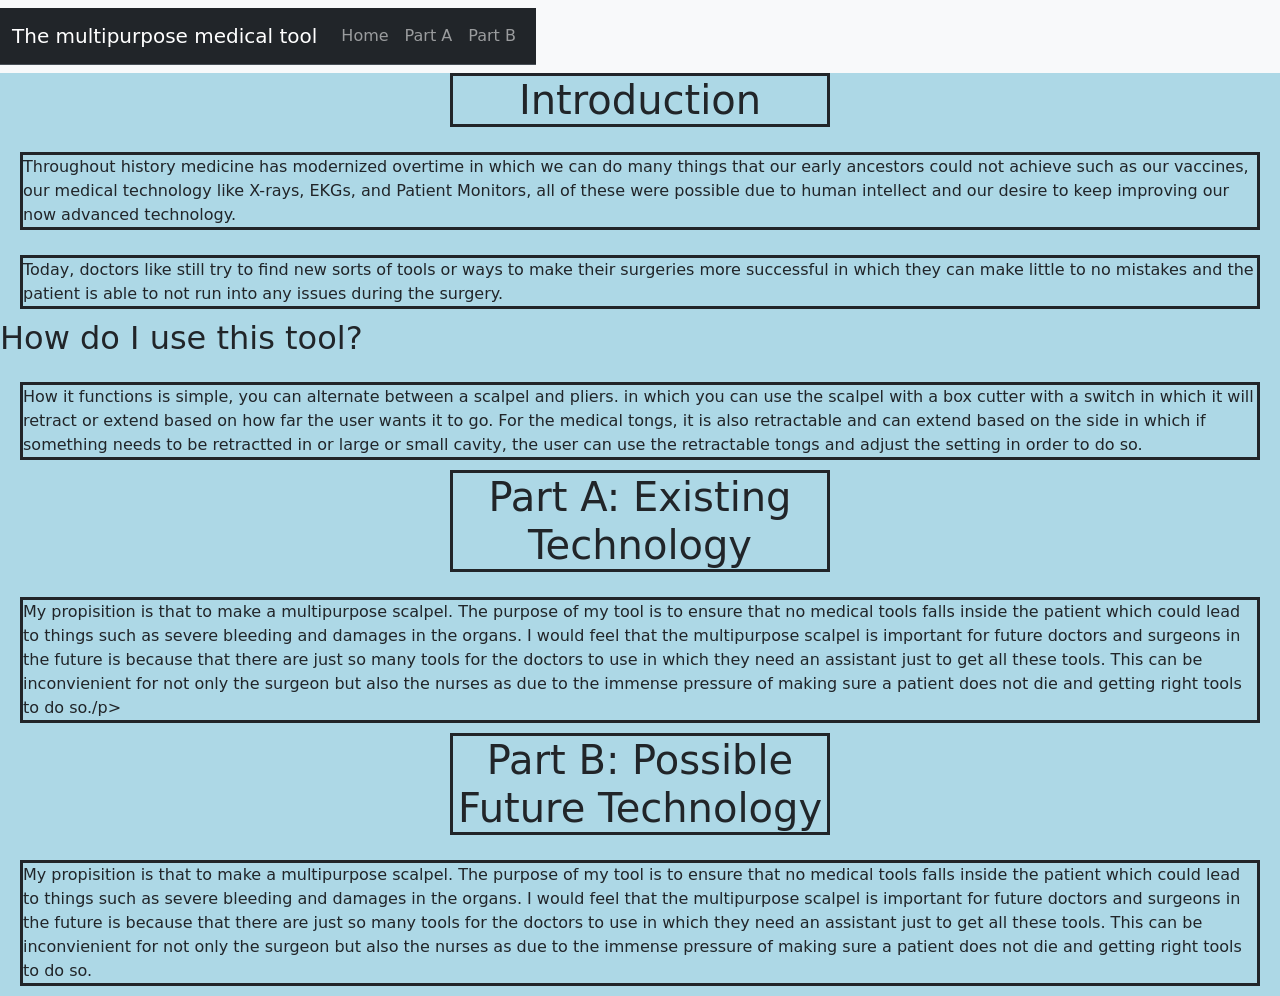
==== index.html @ ede0e6a2 "Tue, May 19, 2026, 8:55 AM -04:00" ====
<!DOCTYPE html>
<html>
    <head>
        <!-- Required meta tags -->
       <head>
  <link
    rel="stylesheet"
    href="https://cdnjs.cloudflare.com/ajax/libs/animate.css/4.1.1/animate.min.css"
  />
</head>

        <meta charset="utf-8">
        <meta name="viewport" content="width=device-width, initial-scale=1">

        <link href="https://cdn.jsdelivr.net/npm/bootstrap@5.3.0-alpha1/dist/css/bootstrap.min.css" rel="stylesheet" />
        <link href="style.css" rel="stylesheet" type="text/css" />
        <style>
            /* CSS */

        </style>

        <title>The-medical-perspective</title>
    </head>
    <body>
        <!-- HTML -->
        <html>
  <head>
    <script src="https://aframe.io/releases/1.7.1/aframe.min.js"></script>
  </head>
  <body>
    <nav class="navbar navbar-expand-lg bg-body-tertiary">
 <nav class="navbar bg-dark border-bottom border-body" data-bs-theme="dark">
      <div class="container-fluid">
    <a class="navbar-brand" href="#">The multipurpose medical tool</a>
   <img src "<img src="https://encrypted-tbn0.gstatic.com/images?q=tbn:ANd9GcSdV5-xfZitNNwZ-UPZdoKZO1iI7EM2epRx2g&amp;s"/>
    <button class="navbar-toggler" type="button" data-bs-toggle="collapse" data-bs-target="#navbarNavDropdown" aria-controls="navbarNavDropdown" aria-expanded="false" aria-label="Toggle navigation">
      <span class="navbar-toggler-icon"></span>
    </button>
    <div class="collapse navbar-collapse" id="navbarNavDropdown">
      <ul class="navbar-nav">
        <li class="nav-item">
          <a class="nav-link" href="#">Home</a>
        </li>
        <li class="nav-item">
          <a class="nav-link" href="#">Part A</a>
        </li>
        <li class="nav-item">
          <a class="nav-link" href="#">Part B</a>


        </nav>
          </nav>
        </div>
      </div>
        </body>
        <h1 class="animate__animated animate__flipInX text-center">Introduction </h1>
          <p>Throughout history medicine has modernized overtime in which we can do many things that our  early ancestors could not achieve such as our vaccines, our medical technology like X-rays, EKGs, and Patient Monitors, all of these were possible due to human intellect and our desire to keep improving our now advanced technology. </p>

 <p id="21">Today, doctors like still try to find new sorts of tools or ways to make their surgeries more successful in which they can make little to no mistakes and the patient is able to not run into any issues during the surgery.</p>
    <h2>How do I use this tool?</h2>
 <p>How it functions is simple, you can alternate between a scalpel and pliers. in which you can use the scalpel with a box cutter with a switch in which it will retract or extend based on how far the user wants it to go. For the medical tongs, it is also retractable and can extend based on the side in which if something needs to be retractted in or large or small cavity, the user can use the retractable tongs and adjust the setting in order to do so. </p>


<h1 class="animate__animated animate__bounceIn text-center">Part A: Existing Technology</h1>
  <p>My propisition is that to make a multipurpose scalpel. The purpose of my tool is to ensure that no medical tools falls inside the patient which could lead to things such as severe bleeding and damages in the organs. I would feel that the multipurpose scalpel is important for future doctors and surgeons in the future is because that there are just so many tools for the doctors to use in which they need an assistant just to get all these tools. This can be inconvienient for not only the surgeon but also the nurses as due to the immense pressure of making sure a patient does not die and getting right tools to do so./p>
<h1 class="animate__animated animate__bounceIn text-center"
>Part B: Possible Future Technology</h1>
 <p>My propisition is that to make a multipurpose scalpel. The purpose of my tool is to ensure that no medical tools falls inside the patient which could lead to things such as severe bleeding and damages in the organs. I would feel that the multipurpose scalpel is important for future doctors and surgeons in the future is because that there are just so many tools for the doctors to use in which they need an assistant just to get all these tools. This can be inconvienient for not only the surgeon but also the nurses as due to the immense pressure of making sure a patient does not die and getting right tools to do so.</p>
</html>
 <html>
<div>
 <a-scene>
     <a-cylinder position="1 1 1" radius="0.25" height="5" color="#D3D3D3"></a-cylinder>
    <a-cylinder position="1 1 1" radius="0.50" height="3" color="#D3D3D3"></a-cylinder>
    <a-sky color="#ECECEC"> </a-sky>
  </html>
 </div>


        <script src="https://cdn.jsdelivr.net/npm/bootstrap@5.3.0-alpha1/dist/js/bootstrap.bundle.min.js"></script>
        <!-- <script src="script.js"></script> -->
        <script>

            // JS


        </script>
    </body>
</html>
---- style.css ----
body {
    background-color: #ADD8E6;
}
 p {
    border-style: solid;
    margin-top: 25px;
  margin-bottom: 10px;
  margin-right: 20px;
  margin-left: 20px;
}

h1 {
    border-style: solid;
    margin-left: 450px;
    margin-right:450px;
}

h21 {
    margin-left: 50px;
}
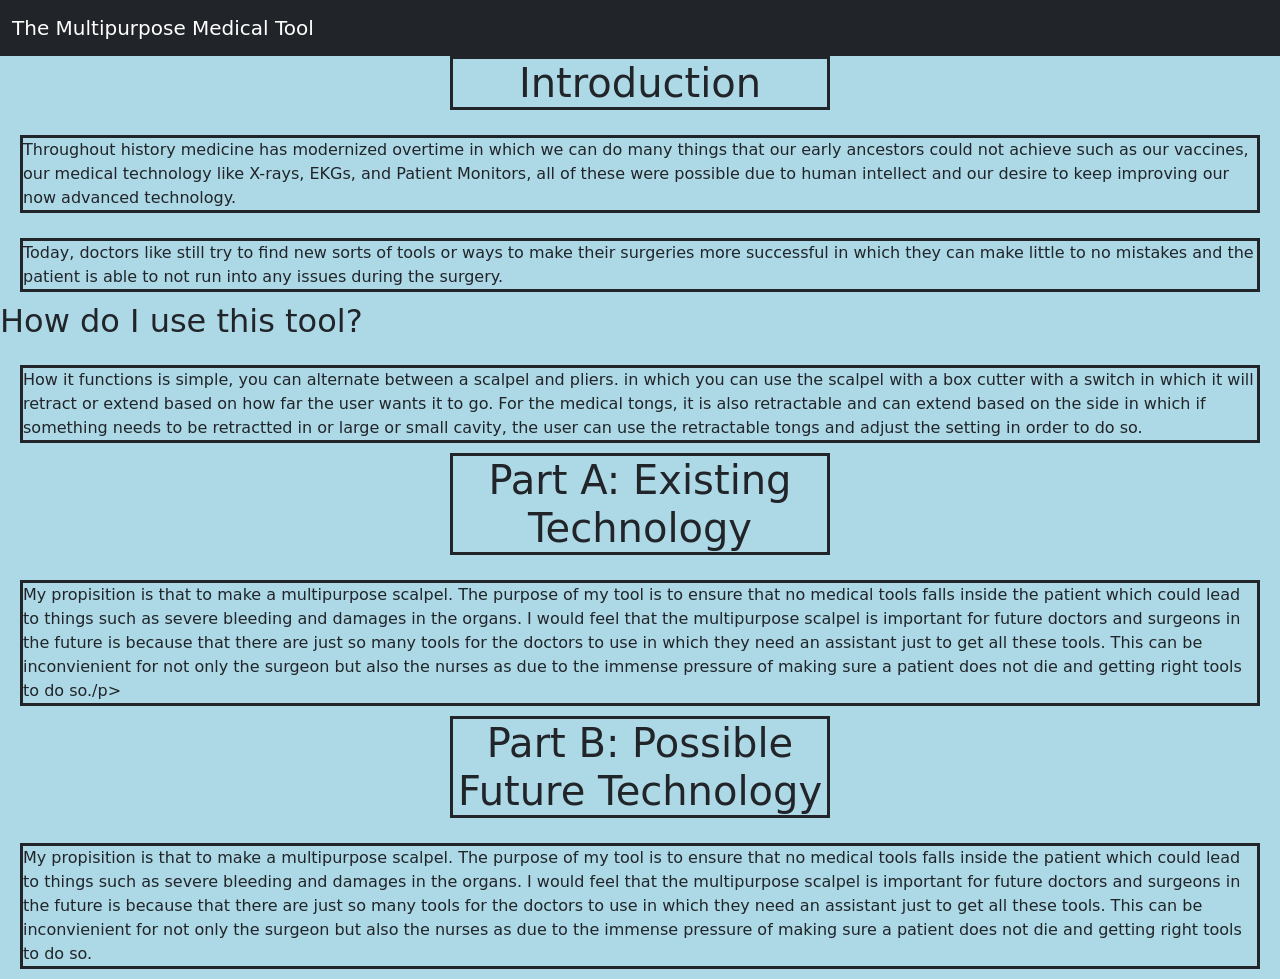
==== commit 9444fadb: "m" ====
--- a/index.html
+++ b/index.html
@@ -25,38 +25,18 @@
         <!-- HTML -->
         <html>
   <head>
-    <script src="https://aframe.io/releases/1.7.1/aframe.min.js"></script>
-  </head>
-  <body>
-    <nav class="navbar navbar-expand-lg bg-body-tertiary">
- <nav class="navbar bg-dark border-bottom border-body" data-bs-theme="dark">
-      <div class="container-fluid">
-    <a class="navbar-brand" href="#">The multipurpose medical tool</a>
-   <img src "<img src="https://encrypted-tbn0.gstatic.com/images?q=tbn:ANd9GcSdV5-xfZitNNwZ-UPZdoKZO1iI7EM2epRx2g&amp;s"/>
-    <button class="navbar-toggler" type="button" data-bs-toggle="collapse" data-bs-target="#navbarNavDropdown" aria-controls="navbarNavDropdown" aria-expanded="false" aria-label="Toggle navigation">
-      <span class="navbar-toggler-icon"></span>
-    </button>
-    <div class="collapse navbar-collapse" id="navbarNavDropdown">
-      <ul class="navbar-nav">
-        <li class="nav-item">
-          <a class="nav-link" href="#">Home</a>
-        </li>
-        <li class="nav-item">
-          <a class="nav-link" href="#">Part A</a>
-        </li>
-        <li class="nav-item">
-          <a class="nav-link" href="#">Part B</a>
-
-
-        </nav>
-          </nav>
+     <nav class="navbar navbar-dark bg-dark">
+        <div class="container-fluid">
+            <a class="navbar-brand " href="#">
+                The Multipurpose Medical Tool
+            </a>
         </div>
-      </div>
+    </nav>
         </body>
         <h1 class="animate__animated animate__flipInX text-center">Introduction </h1>
           <p>Throughout history medicine has modernized overtime in which we can do many things that our  early ancestors could not achieve such as our vaccines, our medical technology like X-rays, EKGs, and Patient Monitors, all of these were possible due to human intellect and our desire to keep improving our now advanced technology. </p>
 
- <p id="21">Today, doctors like still try to find new sorts of tools or ways to make their surgeries more successful in which they can make little to no mistakes and the patient is able to not run into any issues during the surgery.</p>
+ <p>Today, doctors like still try to find new sorts of tools or ways to make their surgeries more successful in which they can make little to no mistakes and the patient is able to not run into any issues during the surgery.</p>
     <h2>How do I use this tool?</h2>
  <p>How it functions is simple, you can alternate between a scalpel and pliers. in which you can use the scalpel with a box cutter with a switch in which it will retract or extend based on how far the user wants it to go. For the medical tongs, it is also retractable and can extend based on the side in which if something needs to be retractted in or large or small cavity, the user can use the retractable tongs and adjust the setting in order to do so. </p>
 
@@ -67,16 +47,6 @@
 >Part B: Possible Future Technology</h1>
  <p>My propisition is that to make a multipurpose scalpel. The purpose of my tool is to ensure that no medical tools falls inside the patient which could lead to things such as severe bleeding and damages in the organs. I would feel that the multipurpose scalpel is important for future doctors and surgeons in the future is because that there are just so many tools for the doctors to use in which they need an assistant just to get all these tools. This can be inconvienient for not only the surgeon but also the nurses as due to the immense pressure of making sure a patient does not die and getting right tools to do so.</p>
 </html>
- <html>
-<div>
- <a-scene>
-     <a-cylinder position="1 1 1" radius="0.25" height="5" color="#D3D3D3"></a-cylinder>
-    <a-cylinder position="1 1 1" radius="0.50" height="3" color="#D3D3D3"></a-cylinder>
-    <a-sky color="#ECECEC"> </a-sky>
-  </html>
- </div>
-
-
         <script src="https://cdn.jsdelivr.net/npm/bootstrap@5.3.0-alpha1/dist/js/bootstrap.bundle.min.js"></script>
         <!-- <script src="script.js"></script> -->
         <script>
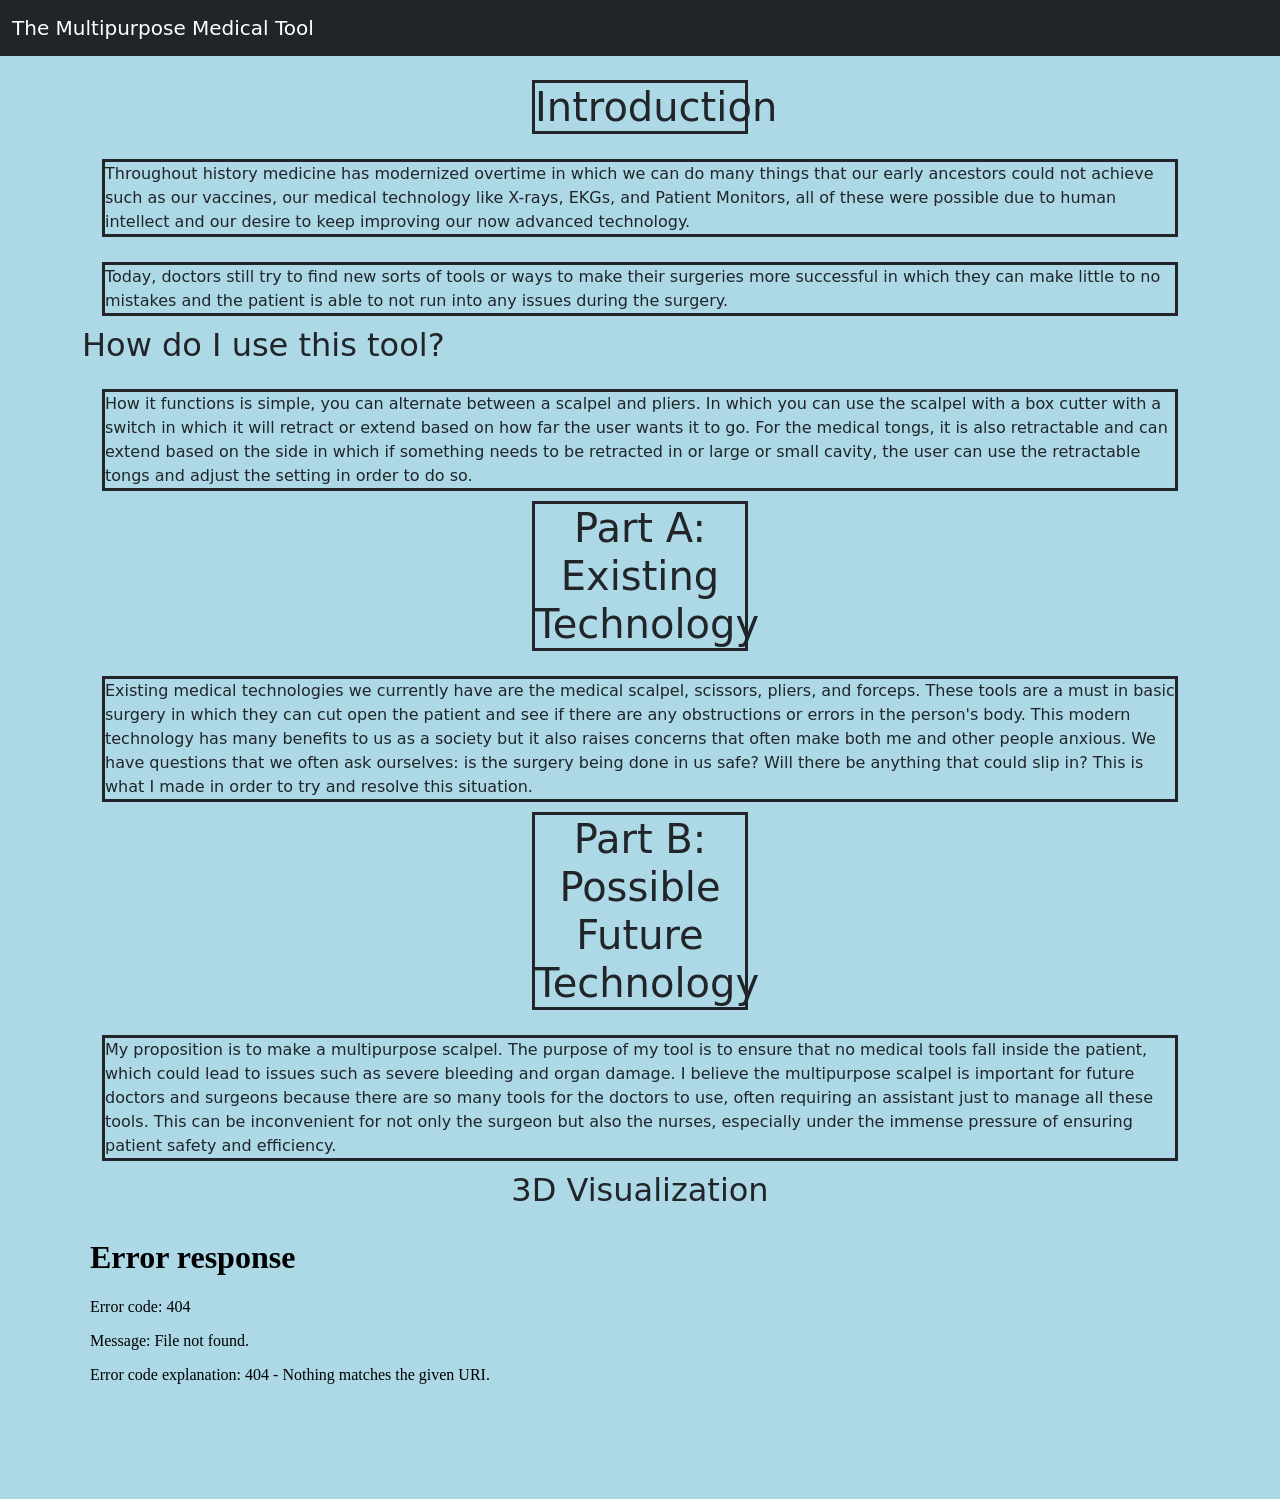
==== commit 10eacc9f: "p" ====
--- a/index.html
+++ b/index.html
@@ -1,59 +1,60 @@
 <!DOCTYPE html>
-<html>
-    <head>
-        <!-- Required meta tags -->
-       <head>
-  <link
-    rel="stylesheet"
-    href="https://cdnjs.cloudflare.com/ajax/libs/animate.css/4.1.1/animate.min.css"
-  />
+<html lang="en">
+<head>
+   
+    <meta charset="utf-8" />
+    <meta name="viewport" content="width=device-width, initial-scale=1" />
+
+    <link href="https://cdn.jsdelivr.net/npm/bootstrap@5.3.0-alpha1/dist/css/bootstrap.min.css" rel="stylesheet" />
+
+
+    <link rel="stylesheet" href="https://cdnjs.cloudflare.com/ajax/libs/animate.css/4.1.1/animate.min.css" />
+
+
+    <link href="style.css" rel="stylesheet" type="text/css" />
+
+    <title>The-medical-perspective</title>
 </head>
+<body>
 
-        <meta charset="utf-8">
-        <meta name="viewport" content="width=device-width, initial-scale=1">
-
-        <link href="https://cdn.jsdelivr.net/npm/bootstrap@5.3.0-alpha1/dist/css/bootstrap.min.css" rel="stylesheet" />
-        <link href="style.css" rel="stylesheet" type="text/css" />
-        <style>
-            /* CSS */
-
-        </style>
-
-        <title>The-medical-perspective</title>
-    </head>
-    <body>
-        <!-- HTML -->
-        <html>
-  <head>
-     <nav class="navbar navbar-dark bg-dark">
+    <nav class="navbar navbar-dark bg-dark">
         <div class="container-fluid">
-            <a class="navbar-brand " href="#">
-                The Multipurpose Medical Tool
-            </a>
+            <a class="navbar-brand" href="#">The Multipurpose Medical Tool</a>
         </div>
     </nav>
-        </body>
-        <h1 class="animate__animated animate__flipInX text-center">Introduction </h1>
-          <p>Throughout history medicine has modernized overtime in which we can do many things that our  early ancestors could not achieve such as our vaccines, our medical technology like X-rays, EKGs, and Patient Monitors, all of these were possible due to human intellect and our desire to keep improving our now advanced technology. </p>
-
- <p>Today, doctors like still try to find new sorts of tools or ways to make their surgeries more successful in which they can make little to no mistakes and the patient is able to not run into any issues during the surgery.</p>
-    <h2>How do I use this tool?</h2>
- <p>How it functions is simple, you can alternate between a scalpel and pliers. in which you can use the scalpel with a box cutter with a switch in which it will retract or extend based on how far the user wants it to go. For the medical tongs, it is also retractable and can extend based on the side in which if something needs to be retractted in or large or small cavity, the user can use the retractable tongs and adjust the setting in order to do so. </p>
 
 
-<h1 class="animate__animated animate__bounceIn text-center">Part A: Existing Technology</h1>
-  <p>My propisition is that to make a multipurpose scalpel. The purpose of my tool is to ensure that no medical tools falls inside the patient which could lead to things such as severe bleeding and damages in the organs. I would feel that the multipurpose scalpel is important for future doctors and surgeons in the future is because that there are just so many tools for the doctors to use in which they need an assistant just to get all these tools. This can be inconvienient for not only the surgeon but also the nurses as due to the immense pressure of making sure a patient does not die and getting right tools to do so./p>
-<h1 class="animate__animated animate__bounceIn text-center"
->Part B: Possible Future Technology</h1>
- <p>My propisition is that to make a multipurpose scalpel. The purpose of my tool is to ensure that no medical tools falls inside the patient which could lead to things such as severe bleeding and damages in the organs. I would feel that the multipurpose scalpel is important for future doctors and surgeons in the future is because that there are just so many tools for the doctors to use in which they need an assistant just to get all these tools. This can be inconvienient for not only the surgeon but also the nurses as due to the immense pressure of making sure a patient does not die and getting right tools to do so.</p>
+    <div class="container my-4">
+        <h1 class="animate__animated animate__flipInX text-center">Introduction</h1>
+        <p>
+            Throughout history medicine has modernized overtime in which we can do many things that our early ancestors could not achieve such as our vaccines, our medical technology like X-rays, EKGs, and Patient Monitors, all of these were possible due to human intellect and our desire to keep improving our now advanced technology.
+        </p>
+        <p>
+            Today, doctors still try to find new sorts of tools or ways to make their surgeries more successful in which they can make little to no mistakes and the patient is able to not run into any issues during the surgery.
+        </p>
+        <h2>How do I use this tool?</h2>
+        <p>
+            How it functions is simple, you can alternate between a scalpel and pliers. In which you can use the scalpel with a box cutter with a switch in which it will retract or extend based on how far the user wants it to go. For the medical tongs, it is also retractable and can extend based on the side in which if something needs to be retracted in or large or small cavity, the user can use the retractable tongs and adjust the setting in order to do so.
+        </p>
+
+        <h1 class="animate__animated animate__bounceIn text-center">Part A: Existing Technology</h1>
+        <p>
+            Existing medical technologies we currently have are the medical scalpel, scissors, pliers, and forceps. These tools are a must in basic surgery in which they can cut open the patient and see if there are any obstructions or errors in the person's body. This modern technology has many benefits to us as a society but it also raises concerns that often make both me and other people anxious. We have questions that we often ask ourselves: is the surgery being done in us safe? Will there be anything that could slip in? This is what I made in order to try and resolve this situation.
+        </p>
+
+        <h1 class="animate__animated animate__bounceIn text-center">Part B: Possible Future Technology</h1>
+        <p>
+            My proposition is to make a multipurpose scalpel. The purpose of my tool is to ensure that no medical tools fall inside the patient, which could lead to issues such as severe bleeding and organ damage. I believe the multipurpose scalpel is important for future doctors and surgeons because there are so many tools for the doctors to use, often requiring an assistant just to manage all these tools. This can be inconvenient for not only the surgeon but also the nurses, especially under the immense pressure of ensuring patient safety and efficiency.
+        </p>
+
+        <h2 class="text-center">3D Visualization</h2>
+        <iframe src="aframe.html" style="width:100%; height:250px; border:none;"></iframe>
+    </div>
+
+    <script src="https://cdn.jsdelivr.net/npm/bootstrap@5.3.0-alpha1/dist/js/bootstrap.bundle.min.js"></script>
+
+    <script>
+
+    </script>
+</body>
 </html>
-        <script src="https://cdn.jsdelivr.net/npm/bootstrap@5.3.0-alpha1/dist/js/bootstrap.bundle.min.js"></script>
-        <!-- <script src="script.js"></script> -->
-        <script>
-
-            // JS
-
-
-        </script>
-    </body>
-</html>
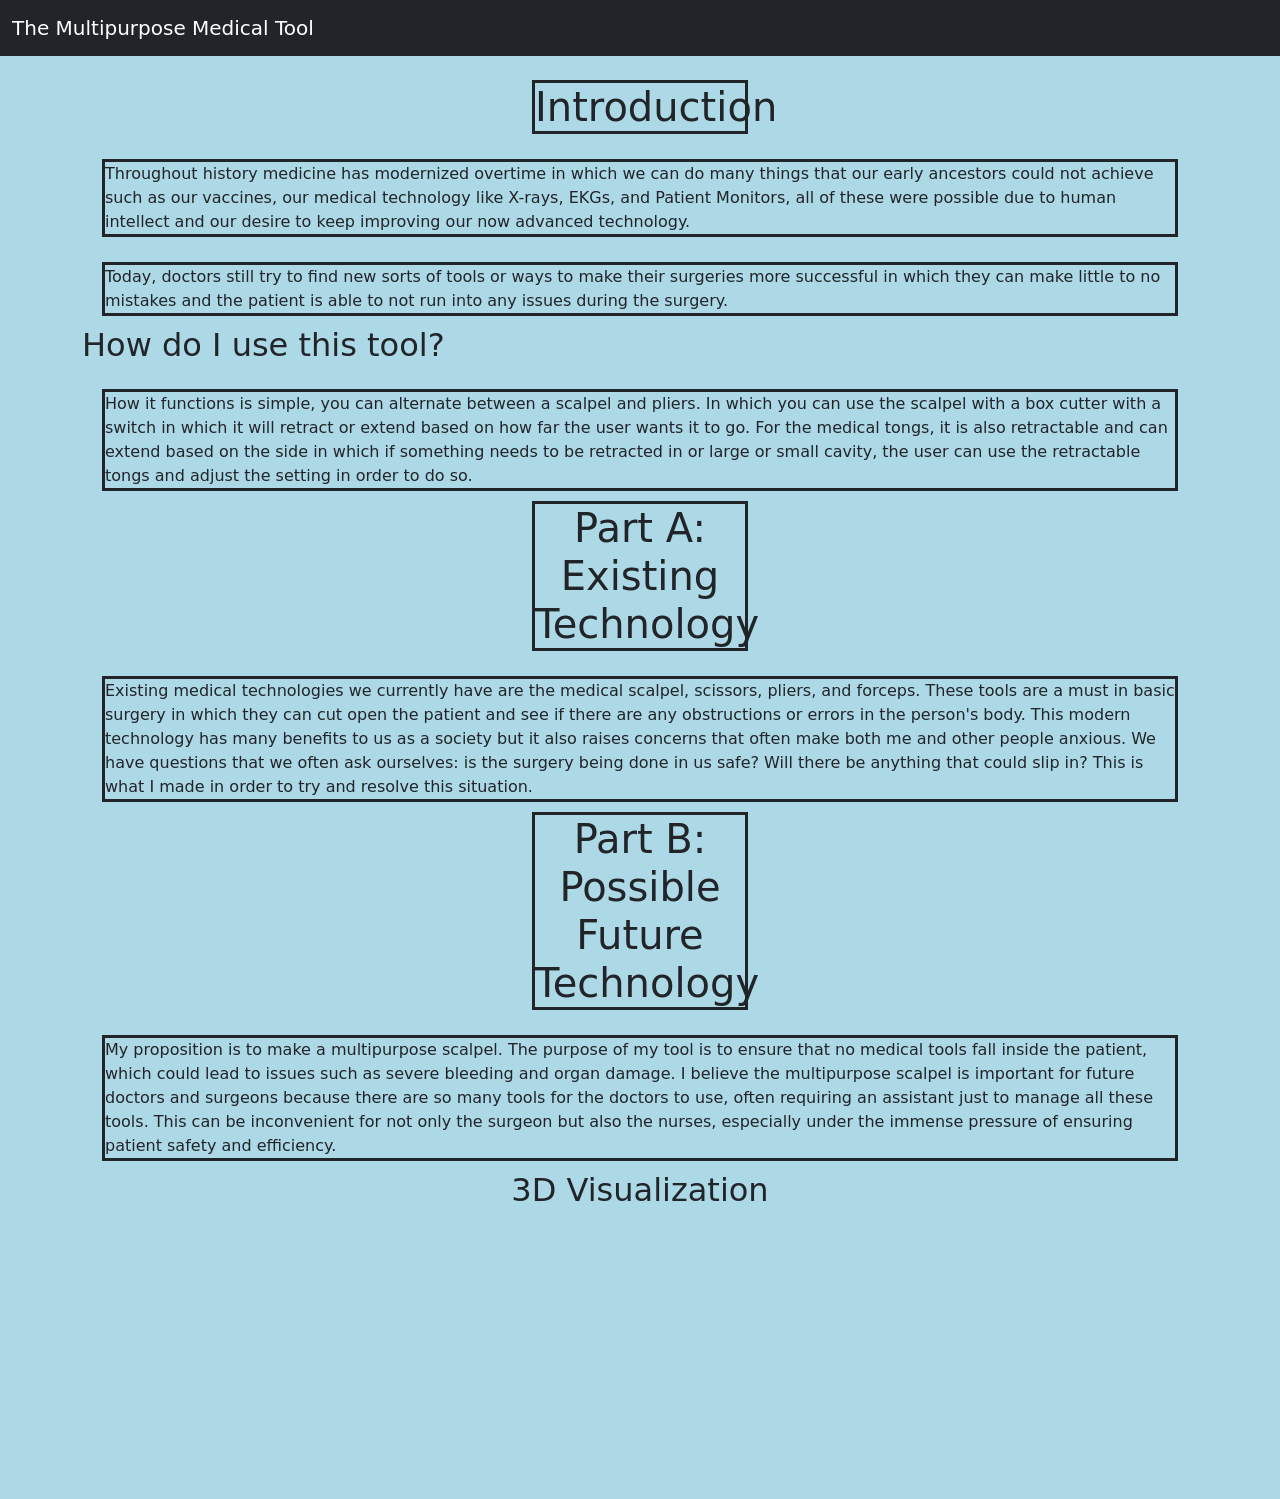
==== commit 50128805: "h" ====
--- a/index.html
+++ b/index.html
@@ -1,7 +1,7 @@
 <!DOCTYPE html>
 <html lang="en">
 <head>
-   
+
     <meta charset="utf-8" />
     <meta name="viewport" content="width=device-width, initial-scale=1" />
 
@@ -48,7 +48,7 @@
         </p>
 
         <h2 class="text-center">3D Visualization</h2>
-        <iframe src="aframe.html" style="width:100%; height:250px; border:none;"></iframe>
+        <iframe src="Aframe.html" style="width:100%; height:250px; border:none;"></iframe>
     </div>
 
     <script src="https://cdn.jsdelivr.net/npm/bootstrap@5.3.0-alpha1/dist/js/bootstrap.bundle.min.js"></script>
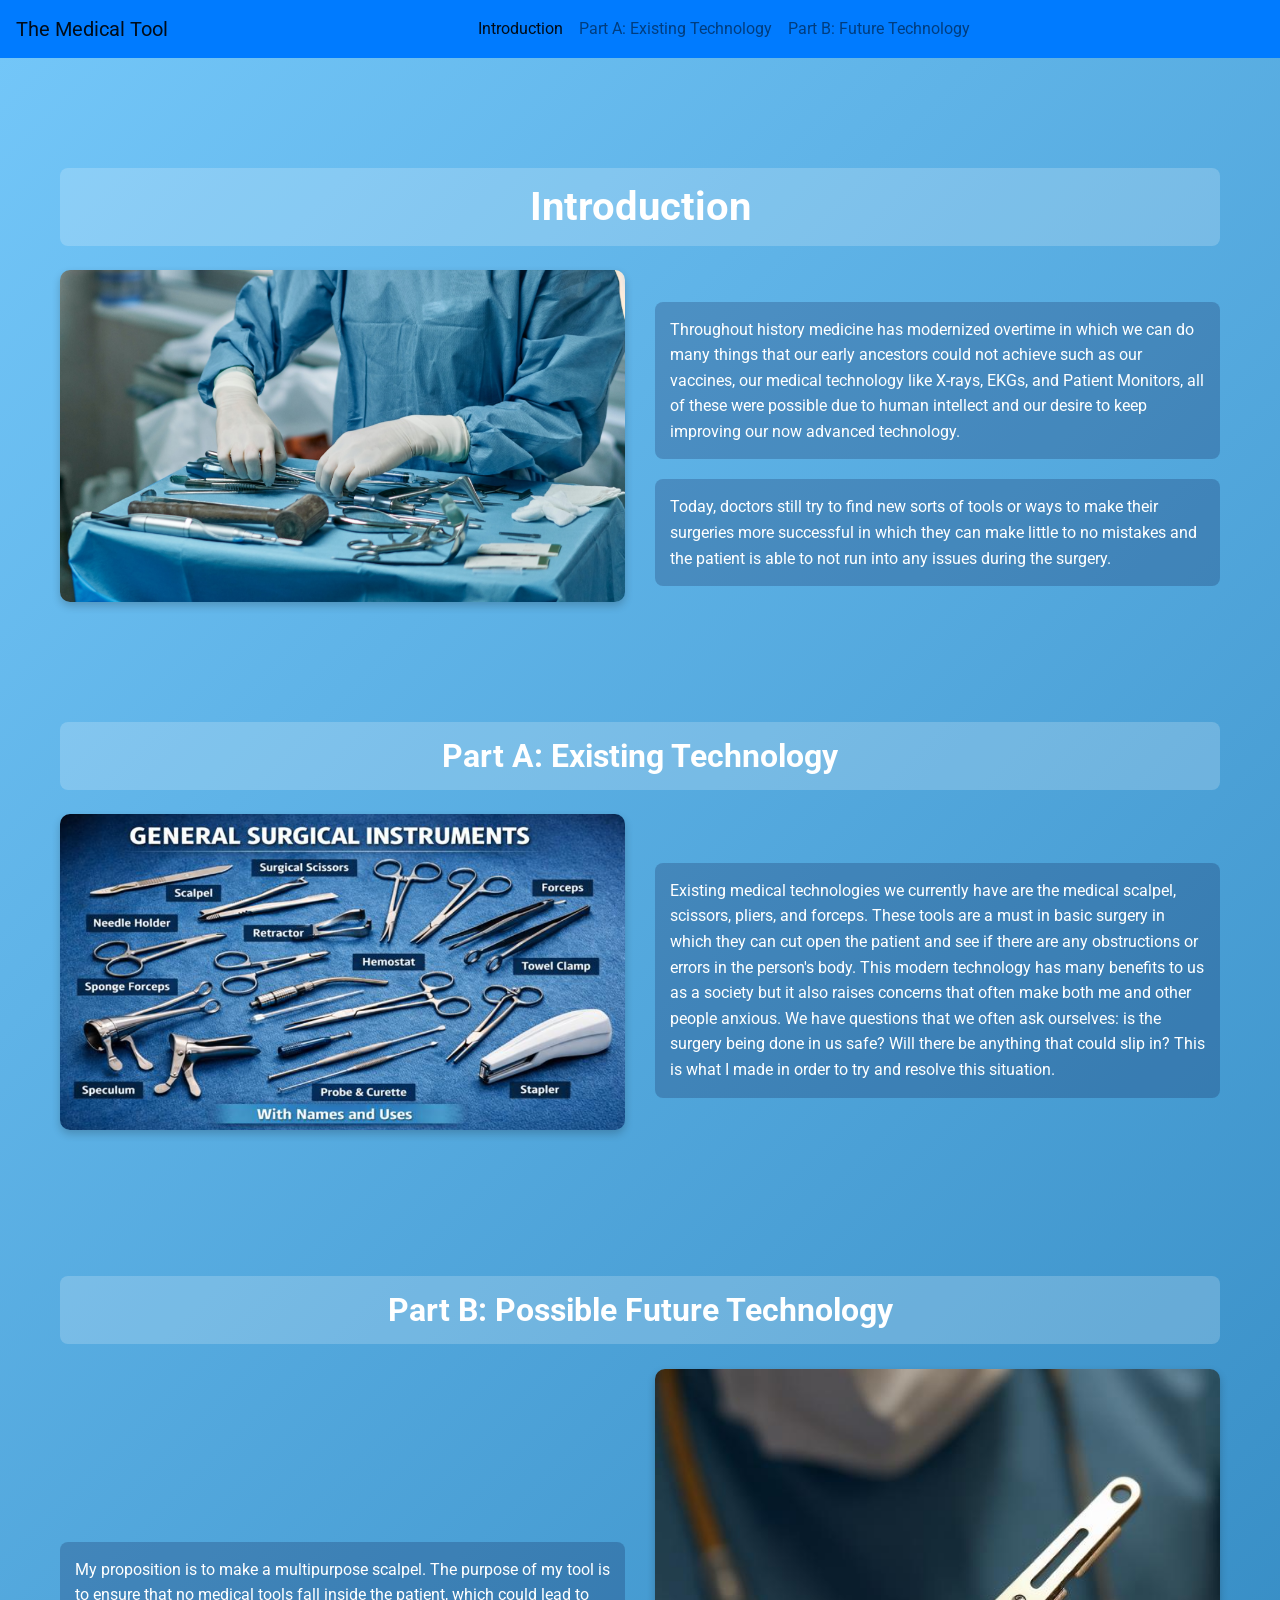
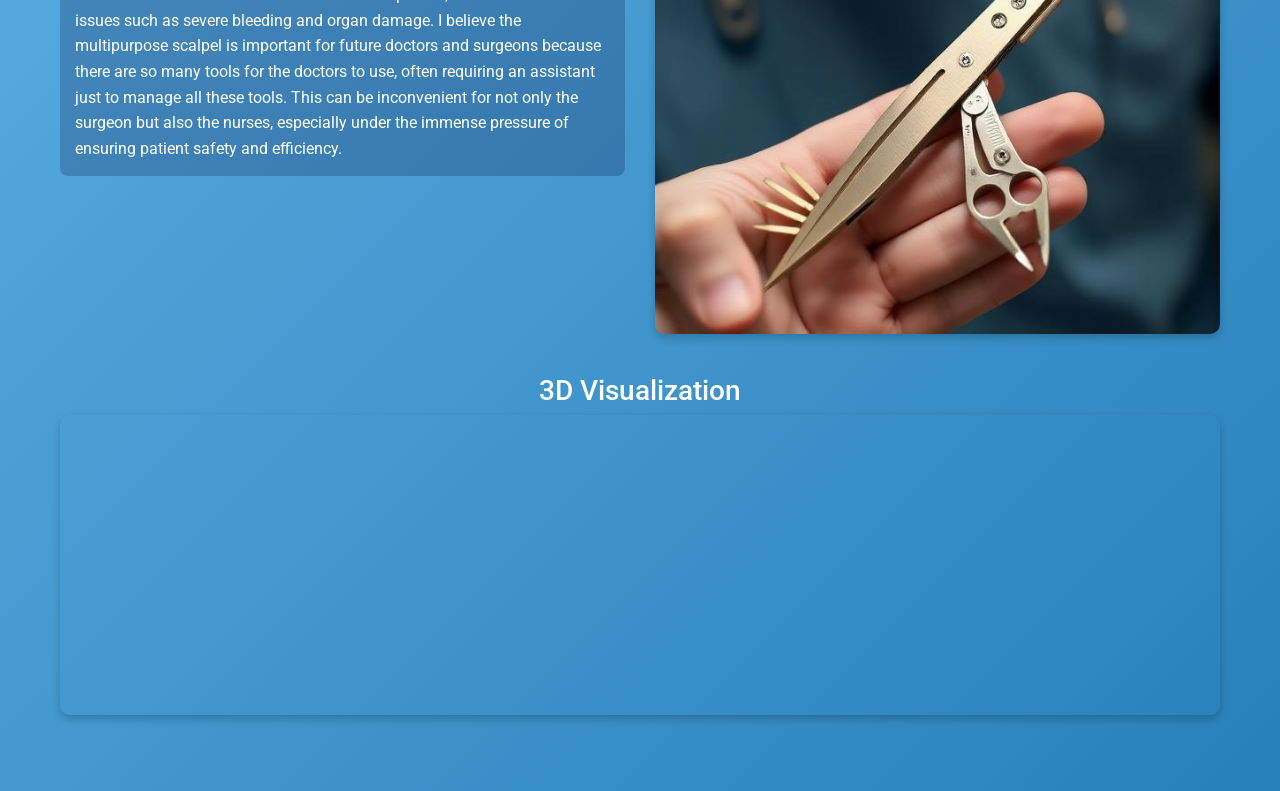
==== commit f0d76d4d: "l" ====
--- a/index.html
+++ b/index.html
@@ -1,60 +1,151 @@
 <!DOCTYPE html>
 <html lang="en">
 <head>
-
-    <meta charset="utf-8" />
-    <meta name="viewport" content="width=device-width, initial-scale=1" />
-
-    <link href="https://cdn.jsdelivr.net/npm/bootstrap@5.3.0-alpha1/dist/css/bootstrap.min.css" rel="stylesheet" />
+<meta charset="utf-8" />
+<meta name="viewport" content="width=device-width, initial-scale=1" />
 
 
-    <link rel="stylesheet" href="https://cdnjs.cloudflare.com/ajax/libs/animate.css/4.1.1/animate.min.css" />
+<link href="https://cdn.jsdelivr.net/npm/bootstrap@4.6.2/dist/css/bootstrap.min.css" rel="stylesheet" />
 
 
-    <link href="style.css" rel="stylesheet" type="text/css" />
-
-    <title>The-medical-perspective</title>
-</head>
-<body>
-
-    <nav class="navbar navbar-dark bg-dark">
-        <div class="container-fluid">
-            <a class="navbar-brand" href="#">The Multipurpose Medical Tool</a>
-        </div>
-    </nav>
+<link rel="stylesheet" href="https://cdnjs.cloudflare.com/ajax/libs/animate.css/4.1.1/animate.min.css" />
 
 
-    <div class="container my-4">
-        <h1 class="animate__animated animate__flipInX text-center">Introduction</h1>
-        <p>
-            Throughout history medicine has modernized overtime in which we can do many things that our early ancestors could not achieve such as our vaccines, our medical technology like X-rays, EKGs, and Patient Monitors, all of these were possible due to human intellect and our desire to keep improving our now advanced technology.
-        </p>
-        <p>
-            Today, doctors still try to find new sorts of tools or ways to make their surgeries more successful in which they can make little to no mistakes and the patient is able to not run into any issues during the surgery.
-        </p>
-        <h2>How do I use this tool?</h2>
-        <p>
-            How it functions is simple, you can alternate between a scalpel and pliers. In which you can use the scalpel with a box cutter with a switch in which it will retract or extend based on how far the user wants it to go. For the medical tongs, it is also retractable and can extend based on the side in which if something needs to be retracted in or large or small cavity, the user can use the retractable tongs and adjust the setting in order to do so.
-        </p>
+<link href="https://fonts.googleapis.com/css2?family=Roboto:wght@400;700&display=swap" rel="stylesheet" />
 
-        <h1 class="animate__animated animate__bounceIn text-center">Part A: Existing Technology</h1>
-        <p>
-            Existing medical technologies we currently have are the medical scalpel, scissors, pliers, and forceps. These tools are a must in basic surgery in which they can cut open the patient and see if there are any obstructions or errors in the person's body. This modern technology has many benefits to us as a society but it also raises concerns that often make both me and other people anxious. We have questions that we often ask ourselves: is the surgery being done in us safe? Will there be anything that could slip in? This is what I made in order to try and resolve this situation.
-        </p>
+<title>The-medical-perspective</title>
 
-        <h1 class="animate__animated animate__bounceIn text-center">Part B: Possible Future Technology</h1>
-        <p>
-            My proposition is to make a multipurpose scalpel. The purpose of my tool is to ensure that no medical tools fall inside the patient, which could lead to issues such as severe bleeding and organ damage. I believe the multipurpose scalpel is important for future doctors and surgeons because there are so many tools for the doctors to use, often requiring an assistant just to manage all these tools. This can be inconvenient for not only the surgeon but also the nurses, especially under the immense pressure of ensuring patient safety and efficiency.
-        </p>
+<style>
+body {
+    font-family: 'Roboto', sans-serif;
+    margin: 0;
+    padding-top: 80px;
+    background: linear-gradient(135deg, #74c7f9, #2980b9);
+    color: #fff;
+    line-height: 1.6;
+}
+.navbar {
 
-        <h2 class="text-center">3D Visualization</h2>
-        <iframe src="Aframe.html" style="width:100%; height:250px; border:none;"></iframe>
+}
+.navbar a {
+    color: #fff;
+}
+.navbar a:hover {
+    color: #ffd700;
+}
+.container {
+    max-width: 1200px;
+    padding: 20px;
+}
+h1, h2 {
+    background-color: rgba(255, 255, 255, 0.2);
+    padding: 15px;
+    border-radius: 8px;
+    text-align: center;
+    margin-top: 40px;
+    font-weight: 700;
+}
+h1 {
+    font-size: 2.5rem;
+}
+h2 {
+    font-size: 2rem;
+}
+p {
+    background-color: rgba(0, 0, 50, 0.2);
+    padding: 15px;
+    border-radius: 8px;
+    margin: 20px 0;
+}
+.img-fluid {
+    max-width: 100%;
+    height: auto;
+    border-radius: 10px;
+    box-shadow: 0 4px 8px rgba(0,0,0,0.2);
+}
+section {
+    margin-bottom: 50px;
+}
+iframe {
+    width: 100%;
+    height: 300px;
+    border: none;
+    border-radius: 10px;
+    box-shadow: 0 4px 8px rgba(0,0,0,0.2);
+}
+</style>
+</head>
+<body data-spy="scroll" data-target="#navbar" data-offset="80" tabindex="0">
+
+
+<nav class="navbar navbar-expand-lg navbar-light bg-primary fixed-top">
+  <a class="navbar-brand" href="#">The Medical Tool</a>
+  <button class="navbar-toggler" type="button" data-toggle="collapse" data-target="#navbarNav"
+    aria-controls="navbarNav" aria-expanded="false" aria-label="Toggle navigation">
+    <span class="navbar-toggler-icon"></span>
+  </button>
+  <div class="collapse navbar-collapse justify-content-center" id="navbarNav">
+    <div class="navbar-nav">
+      <a class="nav-item nav-link active" href="#intro">Introduction</a>
+      <a class="nav-item nav-link" href="#parta">Part A: Existing Technology</a>
+      <a class="nav-item nav-link" href="#partb">Part B: Future Technology</a>
     </div>
+  </div>
+</nav>
 
-    <script src="https://cdn.jsdelivr.net/npm/bootstrap@5.3.0-alpha1/dist/js/bootstrap.bundle.min.js"></script>
 
-    <script>
+<section id="intro" class="container my-4 pt-4">
+    <h1 class="animate__animated animate__flipInX text-center mb-4">Introduction</h1>
+    <div class="row align-items-center">
+        <div class="col-md-6 mb-3">
+            <img src="three.png" alt="Medical Tools" class="img-fluid">
+        </div>
+        <div class="col-md-6">
+            <p>
+                Throughout history medicine has modernized overtime in which we can do many things that our early ancestors could not achieve such as our vaccines, our medical technology like X-rays, EKGs, and Patient Monitors, all of these were possible due to human intellect and our desire to keep improving our now advanced technology.
+            </p>
+            <p>
+                Today, doctors still try to find new sorts of tools or ways to make their surgeries more successful in which they can make little to no mistakes and the patient is able to not run into any issues during the surgery.
+            </p>
+        </div>
+    </div>
+</section>
 
-    </script>
+
+<section id="parta" class="container">
+    <h2 class="animate__animated animate__bounceIn text-center mb-4">Part A: Existing Technology</h2>
+    <div class="row align-items-center">
+        <div class="col-md-6 mb-3">
+            <img src="two.png" alt="Autopsy Tools" class="img-fluid">
+        </div>
+        <div class="col-md-6">
+            <p>
+                Existing medical technologies we currently have are the medical scalpel, scissors, pliers, and forceps. These tools are a must in basic surgery in which they can cut open the patient and see if there are any obstructions or errors in the person's body. This modern technology has many benefits to us as a society but it also raises concerns that often make both me and other people anxious. We have questions that we often ask ourselves: is the surgery being done in us safe? Will there be anything that could slip in? This is what I made in order to try and resolve this situation.
+            </p>
+        </div>
+    </div>
+</section>
+
+
+<section id="partb" class="container mb-5">
+    <h2 class="animate__animated animate__bounceIn text-center mb-4">Part B: Possible Future Technology</h2>
+    <div class="row align-items-center">
+        <div class="col-md-6">
+            <p>
+                My proposition is to make a multipurpose scalpel. The purpose of my tool is to ensure that no medical tools fall inside the patient, which could lead to issues such as severe bleeding and organ damage. I believe the multipurpose scalpel is important for future doctors and surgeons because there are so many tools for the doctors to use, often requiring an assistant just to manage all these tools. This can be inconvenient for not only the surgeon but also the nurses, especially under the immense pressure of ensuring patient safety and efficiency.
+            </p>
+        </div>
+        <div class="col-md-6 mb-3">
+            <img src="one.png" alt="Future Medical Tools" class="img-fluid">
+        </div>
+    </div>
+    <h3 class="text-center mt-4">3D Visualization</h3>
+    <iframe src="Aframe.html"></iframe>
+</section>
+
+<!-- Bootstrap JS -->
+<script src="https://cdn.jsdelivr.net/npm/jquery@3.5.1/dist/jquery.min.js"></script>
+<script src="https://cdn.jsdelivr.net/npm/bootstrap@4.6.2/dist/js/bootstrap.bundle.min.js"></script>
+
 </body>
 </html>
